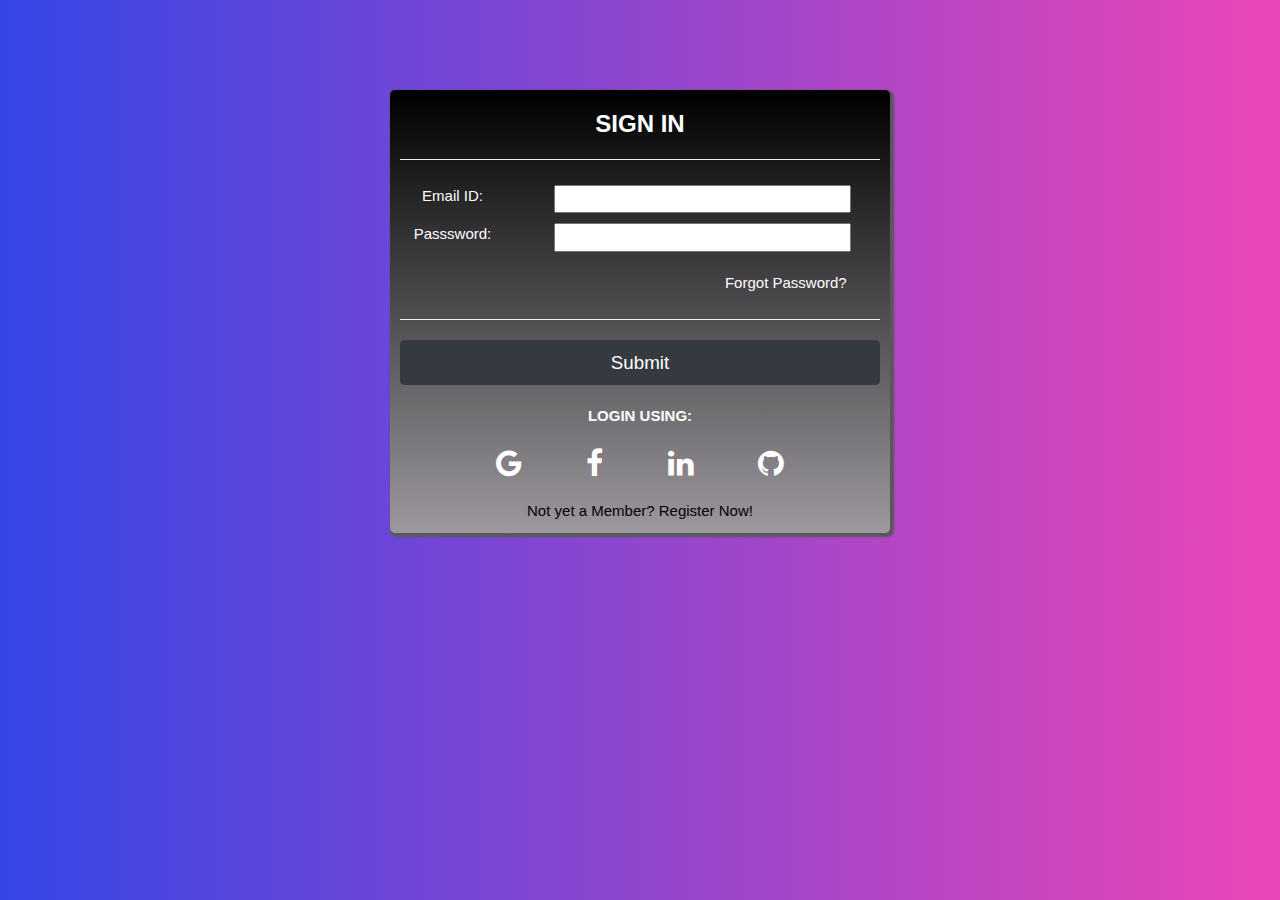
==== login.html @ 056ce4c0 "Reg and Login page" ====
<!DOCTYPE html>
<html lang="en">
<head>
    <link rel="stylesheet" type="text/css" href="css/login_reg.css">
     <link rel="stylesheet" href="https://maxcdn.bootstrapcdn.com/bootstrap/4.0.0/css/bootstrap.min.css" integrity="sha384-Gn5384xqQ1aoWXA+058RXPxPg6fy4IWvTNh0E263XmFcJlSAwiGgFAW/dAiS6JXm" crossorigin="anonymous">
     <link rel="stylesheet" href="https://www.w3schools.com/w3css/4/w3.css">
<link rel="stylesheet" href="https://cdnjs.cloudflare.com/ajax/libs/font-awesome/4.7.0/css/font-awesome.min.css">

<meta content="width=device-width, initial-scale=1" name="viewport" />
</head>
<body>

<div class="container">
 <div class="box">
        <h3><b>SIGN IN</b></h3>
        <hr>
        <div class="row">
            <div class="col-sm-3">Email ID:</div>
            <div class="col-sm-9"><input type="email" name="" size="30"></div>
        </div>
        <div class="row">
            <div class="col-sm-3">Passsword:</div>
            <div class="col-sm-9"><input type="password" name="" size="30"></div>
        </div>
        <div class="row">
        <div class="col-sm-7"></div>
        <div class="col-sm-5">
        <a href="#">Forgot Password?</a>
        </div>
        </div>
        <hr>
        <button class="btn btn-dark btn-lg btn-block" type="submit">
            Submit
        </button>
        <div class="log_using">LOGIN USING:</div>
        <i class="fa fa-google fa-2x"></i>
        <i class="fa fa-facebook fa-2x"></i>
       <i class="fa fa-linkedin fa-2x"></i>
       <i class="fa fa-github fa-2x"></i>
       <div class="reg">
           <a href="register.html">Not yet a Member? Register Now!</a>
       </div>

</div>
</div>

</body>
</html>
---- css/login_reg.css ----
body{
    background-image: linear-gradient(to right,#3546e6,#eb46b7);  
}
.box{
	margin-top: 10vh;
	height: auto;
	width:500px;
  	background-image: linear-gradient(to bottom, rgba(0,0,0,1), rgba(156,152,158,1));
	margin-left: auto;
	margin-right: auto;
	font-family: "Arial";
	padding:10px;
	border-radius: 5px;
	box-shadow: 2px 2px 2px 2px #575859;
	color: #ffff;
	text-align: center;
}
h3{
	text-align: center;
}
.row{
	padding: 5px;

}
.col-sm-5{
	padding-top: 10px;
}
.log_using{
	font-size: 15px;
	margin-top: 20px;
	margin-bottom: 20px;
	font-weight: bold;
}
i{
	padding-right: 30px;
	padding-left: 30px;
	cursor: pointer;
}
.reg{
	margin-top: 20px;
	color: black;
}
.col-sm-5 a:hover{
	color: white;
}
.reg a:hover {
	color: black;
}
.col-sm-4{
	text-align: left;
	margin-left: 10px;
}
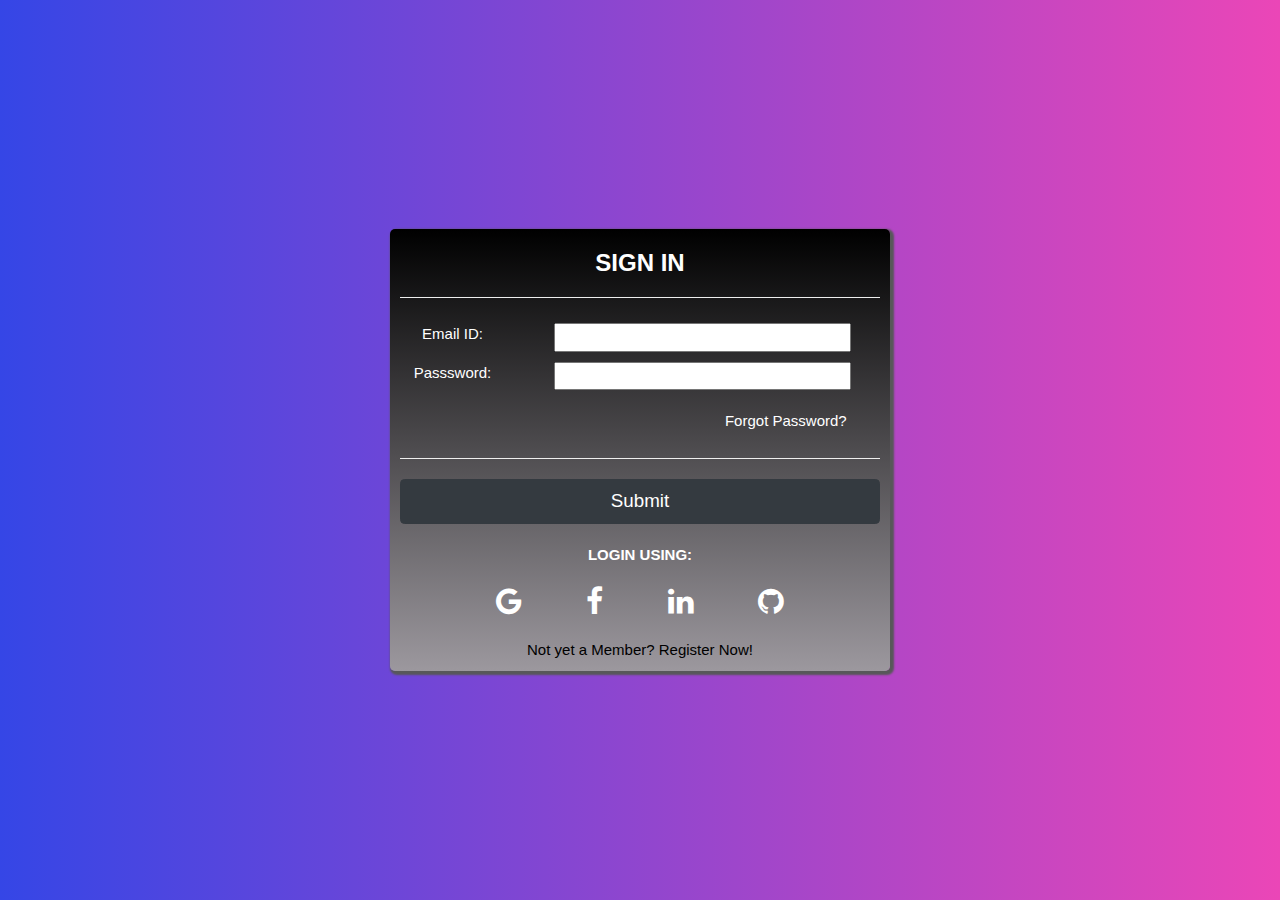
==== commit a6eda35e: "Allignment corrected" ====
--- a/login.html
+++ b/login.html
@@ -9,8 +9,7 @@
 <meta content="width=device-width, initial-scale=1" name="viewport" />
 </head>
 <body>
-
-<div class="container">
+<div id="main">
  <div class="box">
         <h3><b>SIGN IN</b></h3>
         <hr>
@@ -41,8 +40,8 @@
            <a href="register.html">Not yet a Member? Register Now!</a>
        </div>
 
+
 </div>
 </div>
-
 </body>
 </html>--- a/css/login_reg.css
+++ b/css/login_reg.css
@@ -1,13 +1,25 @@
 body{
-    background-image: linear-gradient(to right,#3546e6,#eb46b7);  
+    background-image: linear-gradient(to right,#3546e6,#eb46b7); 
 }
+#main {
+  width: 100%;
+  height: 100vh;
+  display: flex;
+  align-items: center;
+  justify-content: center;
+}
+.container {
+  display: flex;
+  align-items: center;
+  justify-content: center;
+
+}
+
 .box{
-	margin-top: 10vh;
+	justify-content: center;
 	height: auto;
 	width:500px;
   	background-image: linear-gradient(to bottom, rgba(0,0,0,1), rgba(156,152,158,1));
-	margin-left: auto;
-	margin-right: auto;
 	font-family: "Arial";
 	padding:10px;
 	border-radius: 5px;
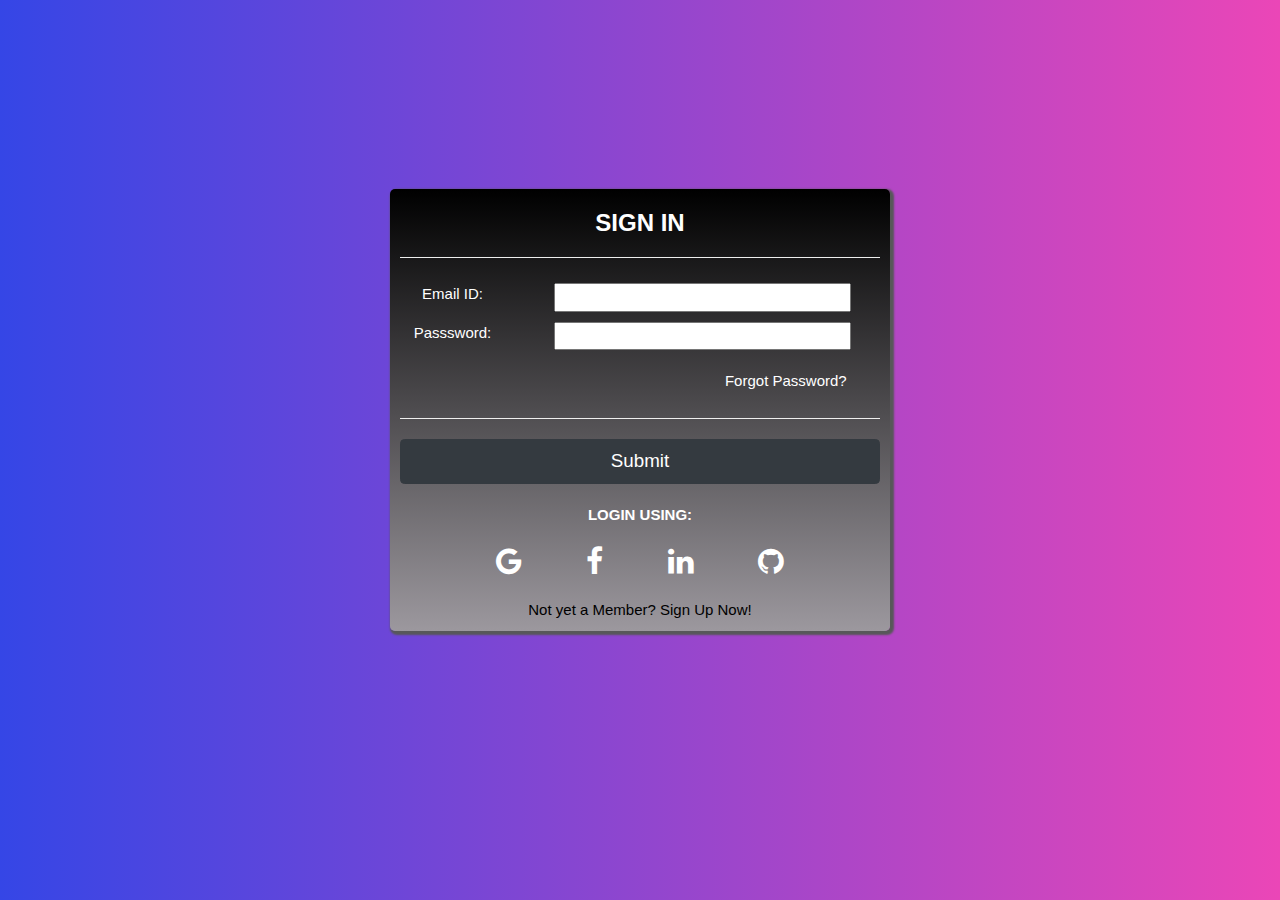
==== commit e0aef4b5: "Commit" ====
--- a/login.html
+++ b/login.html
@@ -8,8 +8,10 @@
 
 <meta content="width=device-width, initial-scale=1" name="viewport" />
 </head>
-<body>
+<body>    
+
 <div id="main">
+
  <div class="box">
         <h3><b>SIGN IN</b></h3>
         <hr>
@@ -28,16 +30,16 @@
         </div>
         </div>
         <hr>
-        <button class="btn btn-dark btn-lg btn-block" type="submit">
+        <a href="index.html"><button class="btn btn-dark btn-lg btn-block" type="submit">
             Submit
-        </button>
+        </button></a>
         <div class="log_using">LOGIN USING:</div>
         <i class="fa fa-google fa-2x"></i>
         <i class="fa fa-facebook fa-2x"></i>
        <i class="fa fa-linkedin fa-2x"></i>
        <i class="fa fa-github fa-2x"></i>
        <div class="reg">
-           <a href="register.html">Not yet a Member? Register Now!</a>
+           <a href="signup.html">Not yet a Member? Sign Up Now!</a>
        </div>
 
 
--- a/css/login_reg.css
+++ b/css/login_reg.css
@@ -3,7 +3,7 @@
 }
 #main {
   width: 100%;
-  height: 100vh;
+  height: 80vh;
   display: flex;
   align-items: center;
   justify-content: center;
@@ -26,6 +26,8 @@
 	box-shadow: 2px 2px 2px 2px #575859;
 	color: #ffff;
 	text-align: center;
+	position: relative;
+	margin-top: 100px;
 }
 h3{
 	text-align: center;
@@ -43,7 +45,7 @@
 	margin-bottom: 20px;
 	font-weight: bold;
 }
-i{
+.box i{
 	padding-right: 30px;
 	padding-left: 30px;
 	cursor: pointer;
@@ -61,4 +63,28 @@
 .col-sm-4{
 	text-align: left;
 	margin-left: 10px;
+}
+/*.name{
+
+	 color: white;
+	 font-family: "Palatino";
+	 font-size: 50px;
+	 font-weight: bold;
+	 position: fixed;
+	 top: 5%;
+	padding-top: 10px;
+	padding-bottom: 5px;
+	padding-right: 20px;
+	padding-left: 20px;
+	border-radius: 10px;
+	margin-bottom: 10px;
+	background-image: linear-gradient(to bottom, rgba(0,0,0,1), rgba(156,152,158,1));
+
+}*/
+.header{
+	color: white;
+	text-align: center;
+	font-size: 130px;
+	position: fixed;
+	top: 0px;
 }